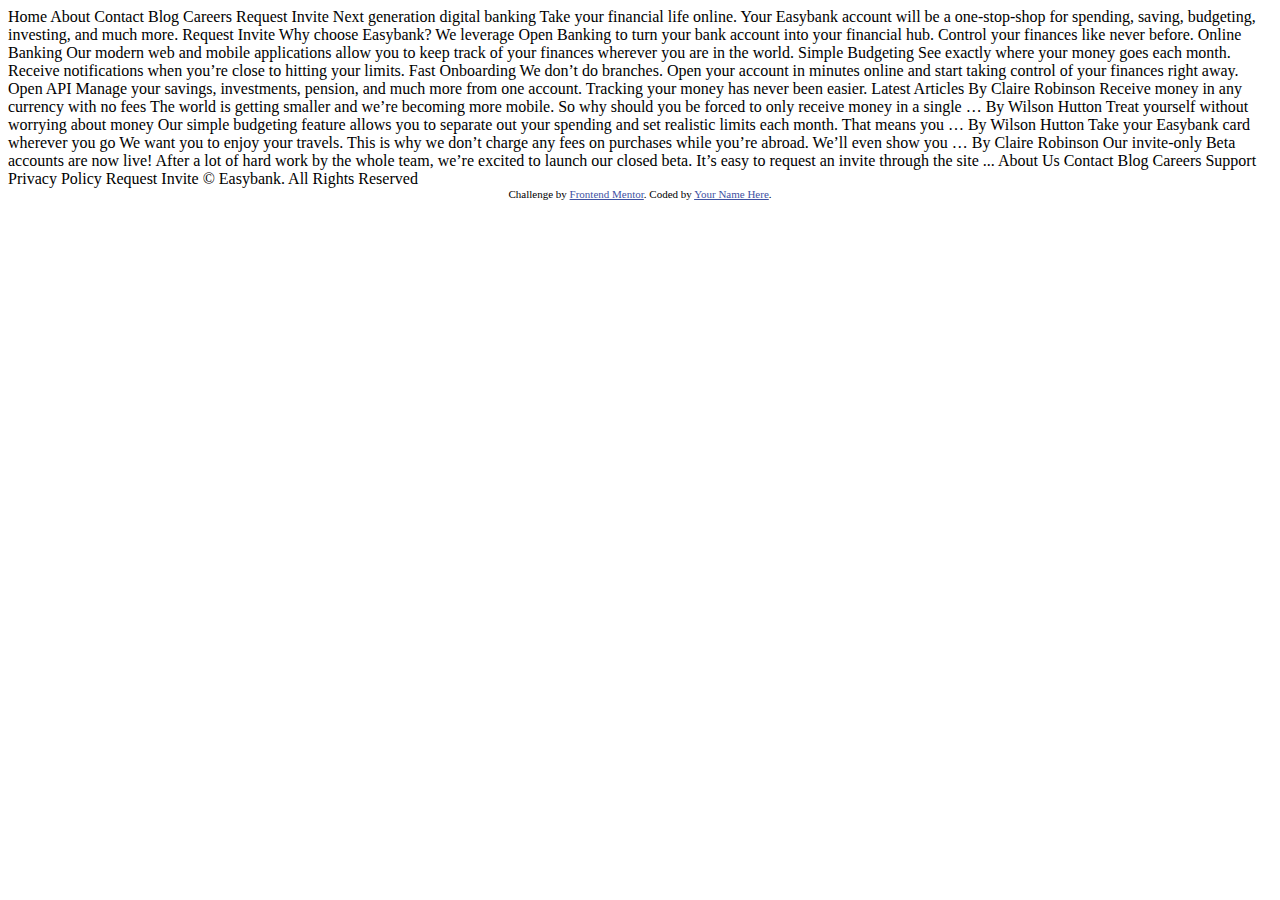
==== easybank-landing-page-master/index.html @ e85b21f3 "Subir archivos para crear repositorio de practica de maquetado" ====
<!DOCTYPE html>
<html lang="en">
<head>
  <meta charset="UTF-8">
  <meta name="viewport" content="width=device-width, initial-scale=1.0"> <!-- displays site properly based on user's device -->

  <link rel="icon" type="image/png" sizes="32x32" href="./images/favicon-32x32.png">
  
  <title>Frontend Mentor | Easybank landing page</title>

  <!-- Feel free to remove these styles or customise in your own stylesheet 👍 -->
  <style>
    .attribution { font-size: 11px; text-align: center; }
    .attribution a { color: hsl(228, 45%, 44%); }
  </style>
</head>
<body>

  Home
  About
  Contact
  Blog
  Careers

  Request Invite



  Next generation digital banking

  Take your financial life online. Your Easybank account will be a one-stop-shop 
  for spending, saving, budgeting, investing, and much more.

  Request Invite



  Why choose Easybank?

  We leverage Open Banking to turn your bank account into your financial hub. Control 
  your finances like never before.

  Online Banking
  Our modern web and mobile applications allow you to keep track of your finances 
  wherever you are in the world.

  Simple Budgeting
  See exactly where your money goes each month. Receive notifications when you’re 
  close to hitting your limits.

  Fast Onboarding
  We don’t do branches. Open your account in minutes online and start taking control 
  of your finances right away.

  Open API
  Manage your savings, investments, pension, and much more from one account. Tracking 
  your money has never been easier.

  

  Latest Articles

  By Claire Robinson
  Receive money in any currency with no fees
  The world is getting smaller and we’re becoming more mobile. So why should you be 
  forced to only receive money in a single …

  By Wilson Hutton
  Treat yourself without worrying about money
  Our simple budgeting feature allows you to separate out your spending and set 
  realistic limits each month. That means you …

  By Wilson Hutton
  Take your Easybank card wherever you go
  We want you to enjoy your travels. This is why we don’t charge any fees on purchases 
  while you’re abroad. We’ll even show you …

  By Claire Robinson
  Our invite-only Beta accounts are now live!
  After a lot of hard work by the whole team, we’re excited to launch our closed beta. 
  It’s easy to request an invite through the site ...

  

  About Us
  Contact
  Blog
  Careers
  Support
  Privacy Policy

  Request Invite

  © Easybank. All Rights Reserved
  
  <div class="attribution">
    Challenge by <a href="https://www.frontendmentor.io?ref=challenge" target="_blank">Frontend Mentor</a>. 
    Coded by <a href="#">Your Name Here</a>.
  </div>
</body>
</html>
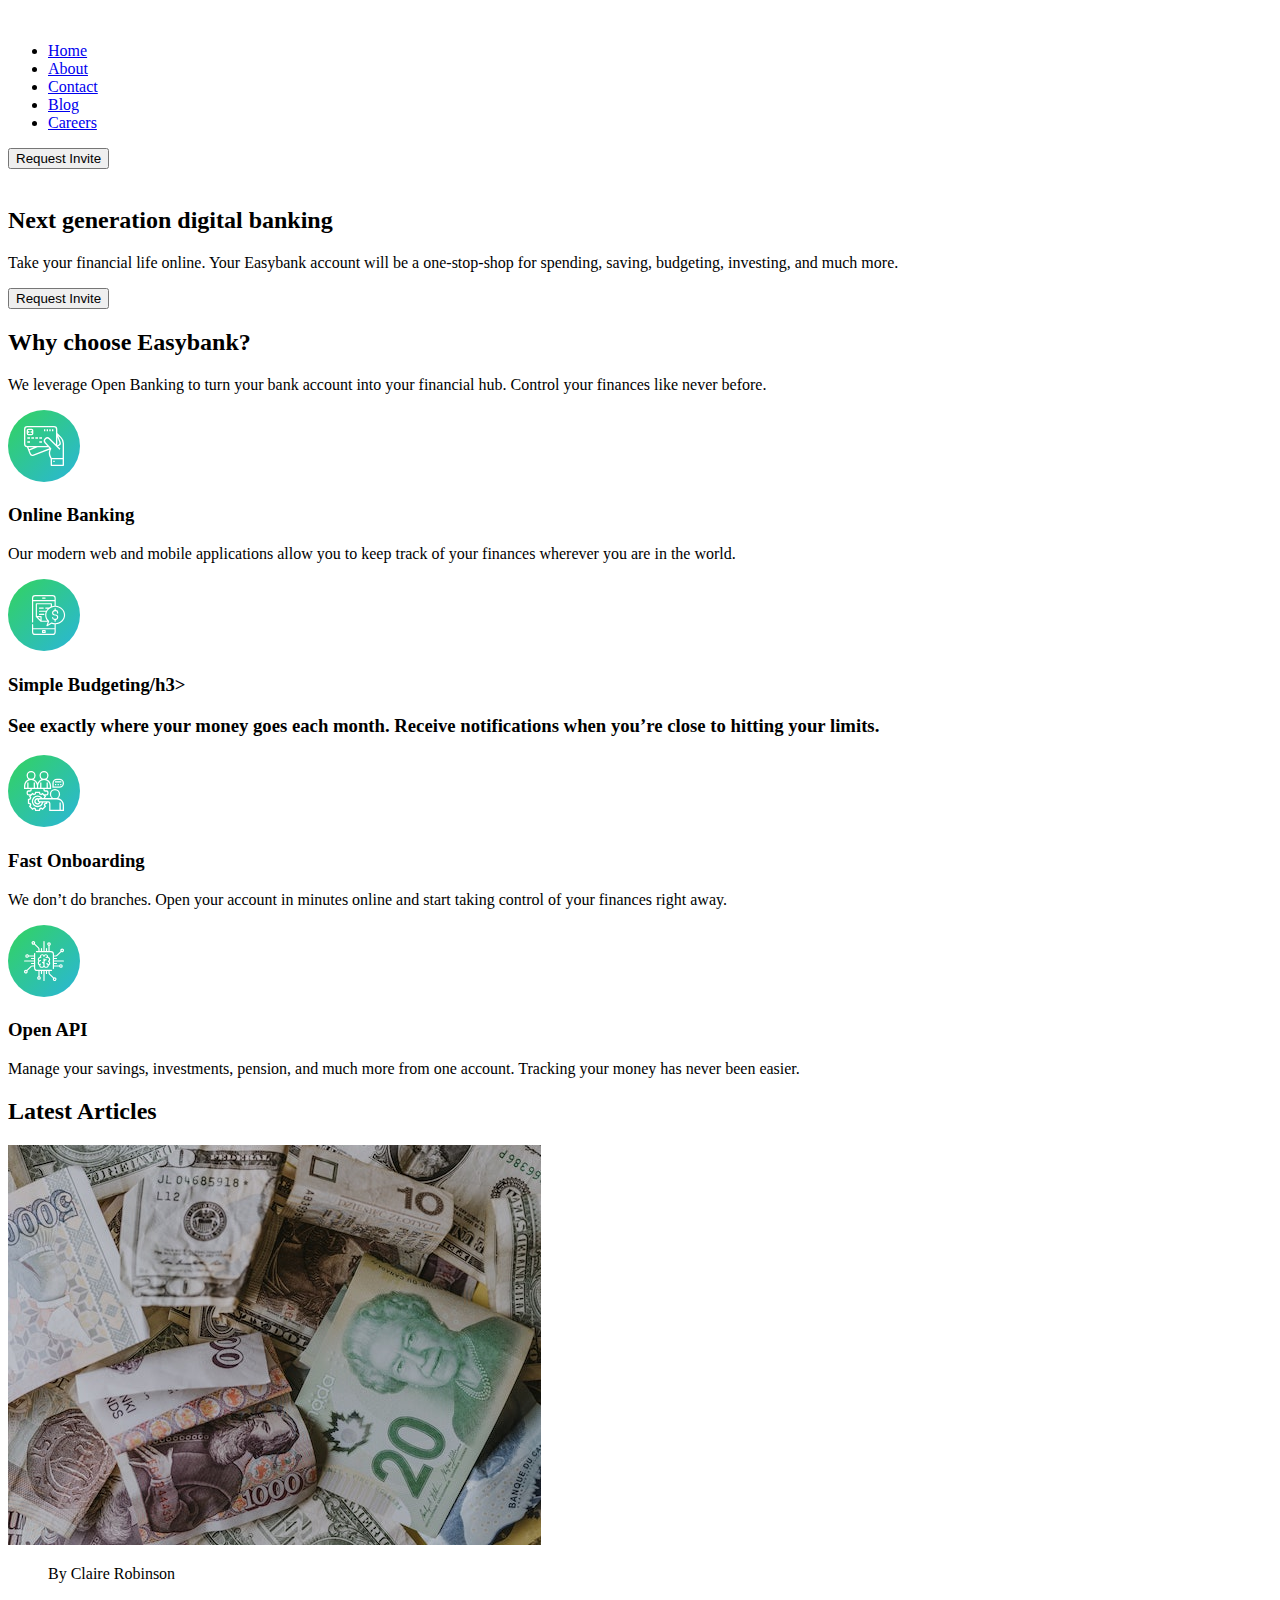
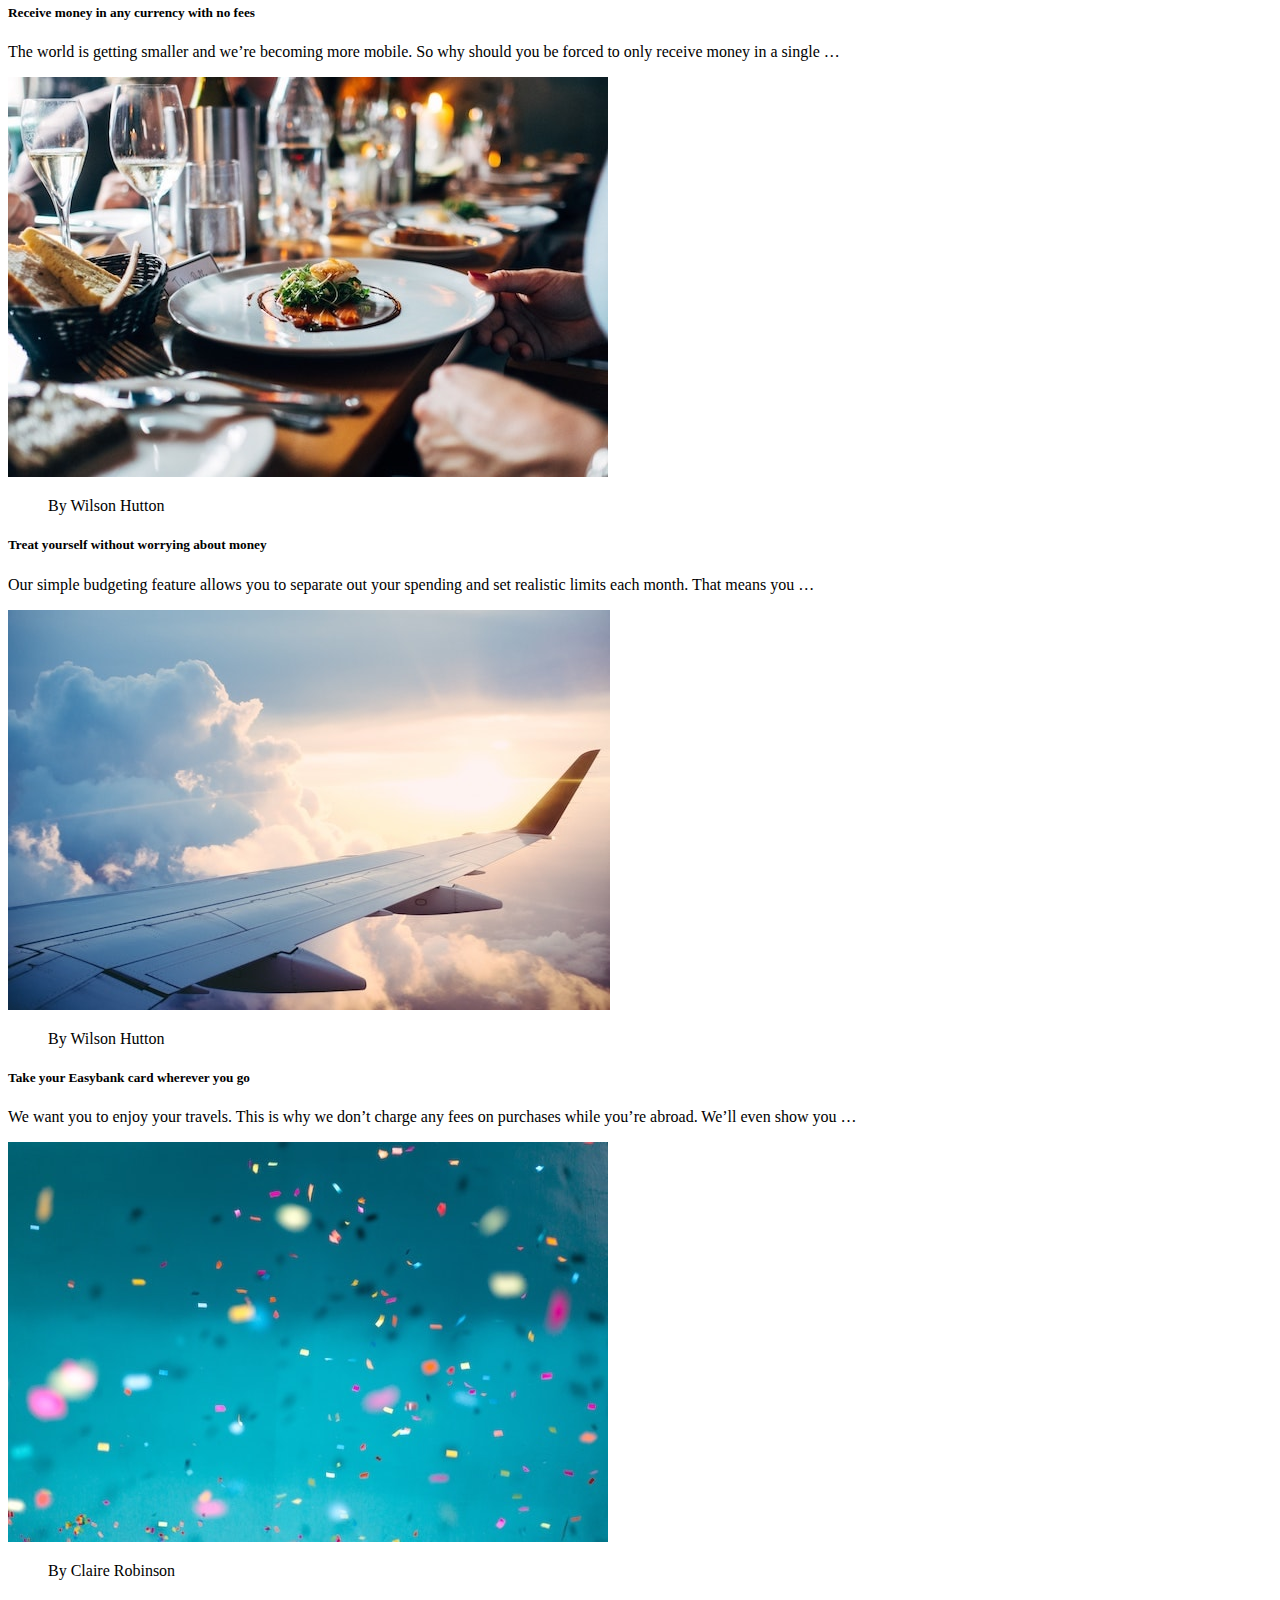
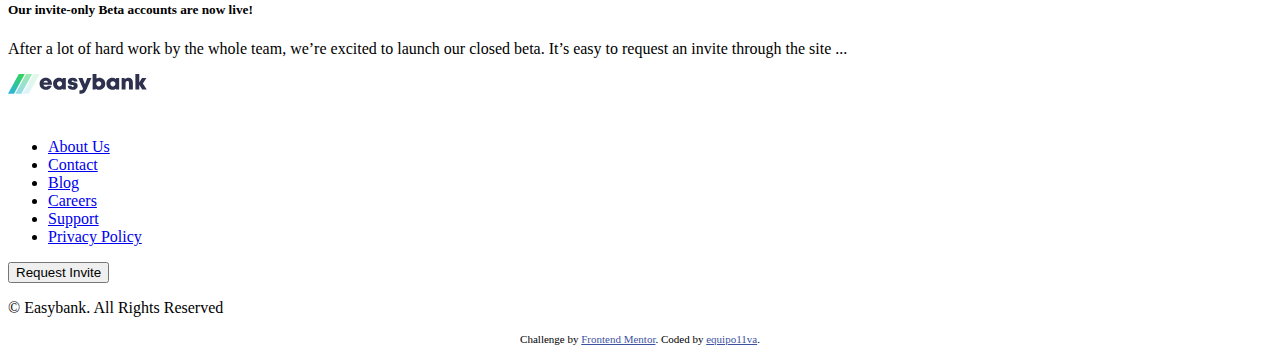
==== commit 1121ed34: "Creacion de carpeta sass y estructura basica en html" ====
--- a/easybank-landing-page-master/index.html
+++ b/easybank-landing-page-master/index.html
@@ -5,6 +5,7 @@
   <meta name="viewport" content="width=device-width, initial-scale=1.0"> <!-- displays site properly based on user's device -->
 
   <link rel="icon" type="image/png" sizes="32x32" href="./images/favicon-32x32.png">
+  <link rel="stylesheet" href="sass/style.css">
   
   <title>Frontend Mentor | Easybank landing page</title>
 
@@ -16,86 +17,158 @@
 </head>
 <body>
 
-  Home
-  About
-  Contact
-  Blog
-  Careers
+  <nav>
+    <div>
+      <div>
+        <img src="" alt="">
+      </div>
+      <div>
+        <ul>
+          <li><a href="#">Home</a></li>
+          <li><a href="#">About</a></li>
+          <li><a href="#">Contact</a></li>
+          <li><a href="#">Blog</a></li>
+          <li><a href="#">Careers</a></li>
+        </ul>
+      </div>
+      <div>
+        <button>Request Invite</button>
+      </div>
+    </div>
+  </nav>
 
-  Request Invite
+  <div>
+    <div>
+      <img src="" alt="">
+    </div>
+    <div>
+      <h2>Next generation digital banking</h2>
+      <p>Take your financial life online. Your Easybank account will be a one-stop-shop 
+        for spending, saving, budgeting, investing, and much more.</p>
+      <button>Request Invite</button>
+    </div>
+  </div>
 
-
-
-  Next generation digital banking
-
-  Take your financial life online. Your Easybank account will be a one-stop-shop 
-  for spending, saving, budgeting, investing, and much more.
-
-  Request Invite
-
-
-
-  Why choose Easybank?
-
-  We leverage Open Banking to turn your bank account into your financial hub. Control 
-  your finances like never before.
-
-  Online Banking
-  Our modern web and mobile applications allow you to keep track of your finances 
-  wherever you are in the world.
-
-  Simple Budgeting
-  See exactly where your money goes each month. Receive notifications when you’re 
-  close to hitting your limits.
-
-  Fast Onboarding
-  We don’t do branches. Open your account in minutes online and start taking control 
-  of your finances right away.
-
-  Open API
-  Manage your savings, investments, pension, and much more from one account. Tracking 
-  your money has never been easier.
+  <div>
+    <h2>
+      Why choose Easybank?
+    </h2>
+    <p>
+      We leverage Open Banking to turn your bank account into your financial hub. Control 
+      your finances like never before.
+    </p>
+  </div>
 
   
+  <div class="wraper-icons">
 
-  Latest Articles
+    <div class="card-icon">
+      <img src="images/icon-online.svg" alt="">
+      <h3>Online Banking</h3>
+      <p>Our modern web and mobile applications allow you to keep track of your finances 
+        wherever you are in the world.</p>
+    </div>
 
-  By Claire Robinson
-  Receive money in any currency with no fees
-  The world is getting smaller and we’re becoming more mobile. So why should you be 
-  forced to only receive money in a single …
+    <div class="card-icon">
+      <img src="images/icon-budgeting.svg" alt="">
+      <h3>Simple Budgeting/h3>
+      <p>See exactly where your money goes each month. Receive notifications when you’re 
+        close to hitting your limits.</p>
+    </div>
 
-  By Wilson Hutton
-  Treat yourself without worrying about money
-  Our simple budgeting feature allows you to separate out your spending and set 
-  realistic limits each month. That means you …
+    <div class="card-icon">
+      <img src="images/icon-onboarding.svg" alt="">
+      <h3>Fast Onboarding</h3>
+      <p>We don’t do branches. Open your account in minutes online and start taking control 
+        of your finances right away.</p>
+    </div>
 
-  By Wilson Hutton
-  Take your Easybank card wherever you go
-  We want you to enjoy your travels. This is why we don’t charge any fees on purchases 
-  while you’re abroad. We’ll even show you …
+    <div class="card-icon">
+      <img src="images/icon-api.svg" alt="">
+      <h3>Open API</h3>
+      <p>Manage your savings, investments, pension, and much more from one account. Tracking 
+        your money has never been easier.</p>
+    </div>
 
-  By Claire Robinson
-  Our invite-only Beta accounts are now live!
-  After a lot of hard work by the whole team, we’re excited to launch our closed beta. 
-  It’s easy to request an invite through the site ...
+  </div>
 
+  <div>
+    <h2>Latest Articles</h2>
+  </div>
+
+  <div class="wraper">
+
+    <div class="card-article">
+      <img src="images/image-currency.jpg" alt="">
+      <blockquote>By Claire Robinson</blockquote>
+      <h5>Receive money in any currency with no fees</h5>
+      <p>The world is getting smaller and we’re becoming more mobile. So why should you be 
+        forced to only receive money in a single …</p>
+    </div>
+
+    <div class="card-article">
+      <img src="images/image-restaurant.jpg" alt="">
+      <blockquote>By Wilson Hutton</blockquote>
+      <h5>Treat yourself without worrying about money</h5>
+      <p>Our simple budgeting feature allows you to separate out your spending and set 
+        realistic limits each month. That means you …</p>
+    </div>
+
+    <div class="card-article">
+      <img src="images/image-plane.jpg" alt="">
+      <blockquote>By Wilson Hutton</blockquote>
+      <h5>Take your Easybank card wherever you go</h5>
+      <p>We want you to enjoy your travels. This is why we don’t charge any fees on purchases 
+        while you’re abroad. We’ll even show you …</p>
+    </div>
+
+    <div class="card-article">
+      <img src="images/image-confetti.jpg" alt="">
+      <blockquote>By Claire Robinson</blockquote>
+      <h5>Our invite-only Beta accounts are now live!</h5>
+      <p>After a lot of hard work by the whole team, we’re excited to launch our closed beta. 
+        It’s easy to request an invite through the site ...</p>
+    </div>
+
+  </div>
+
+  <footer>
+    <div>
+
+      <div>
+        <div><img src="images/logo.svg" alt=""></div>
+        <div>
+          <img src="images/icon-facebook.svg" alt="">
+          <img src="images/icon-youtube.svg" alt="">
+          <img src="images/icon-twitter.svg" alt="">
+          <img src="images/icon-pinterest.svg" alt="">
+          <img src="images/icon-instagram.svg" alt="">
+        </div>
+      </div>
+
+      <div>
+        <ul>
+          <li><a href="#">About Us</a></li>
+          <li><a href="#">Contact</a></li>
+          <li><a href="#">Blog</a></li>
+          <li><a href="#">Careers</a></li>
+          <li><a href="#">Support</a></li>
+          <li><a href="#">Privacy Policy</a></li>
+        </ul>
+      </div>
+
+      <div>
+        <button>Request Invite</button>
+        <p>© Easybank. All Rights Reserved</p>
+      </div>
+
+    </div>
+  </footer>
   
-
-  About Us
-  Contact
-  Blog
-  Careers
-  Support
-  Privacy Policy
-
-  Request Invite
-
-  © Easybank. All Rights Reserved
   
   <div class="attribution">
     Challenge by <a href="https://www.frontendmentor.io?ref=challenge" target="_blank">Frontend Mentor</a>. 
-    Coded by <a href="#">Your Name Here</a>.
+    Coded by <a href="#">equipo11va</a>.
   </div>
 </body>
 </html>--- a/easybank-landing-page-master/sass/style.css
+++ b/easybank-landing-page-master/sass/style.css
@@ -0,0 +1 @@
+/* No CSS *//*# sourceMappingURL=style.css.map */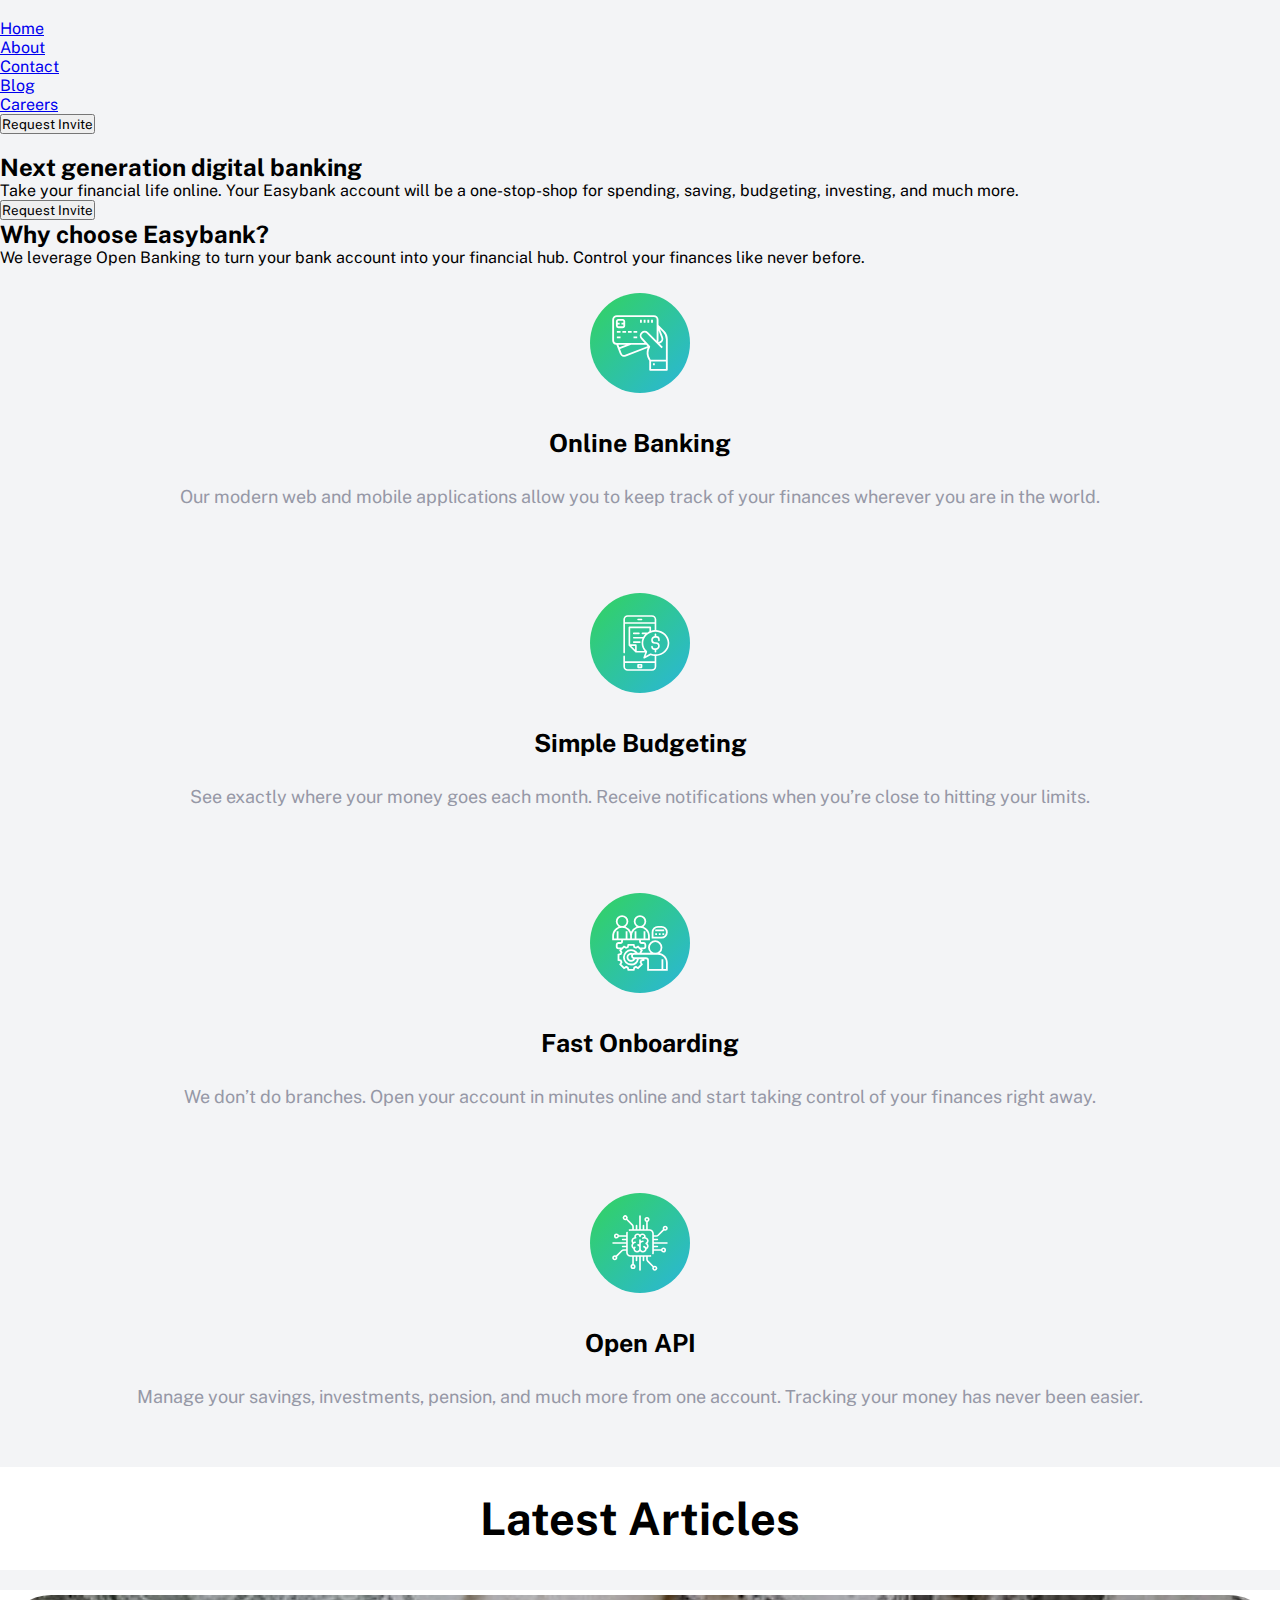
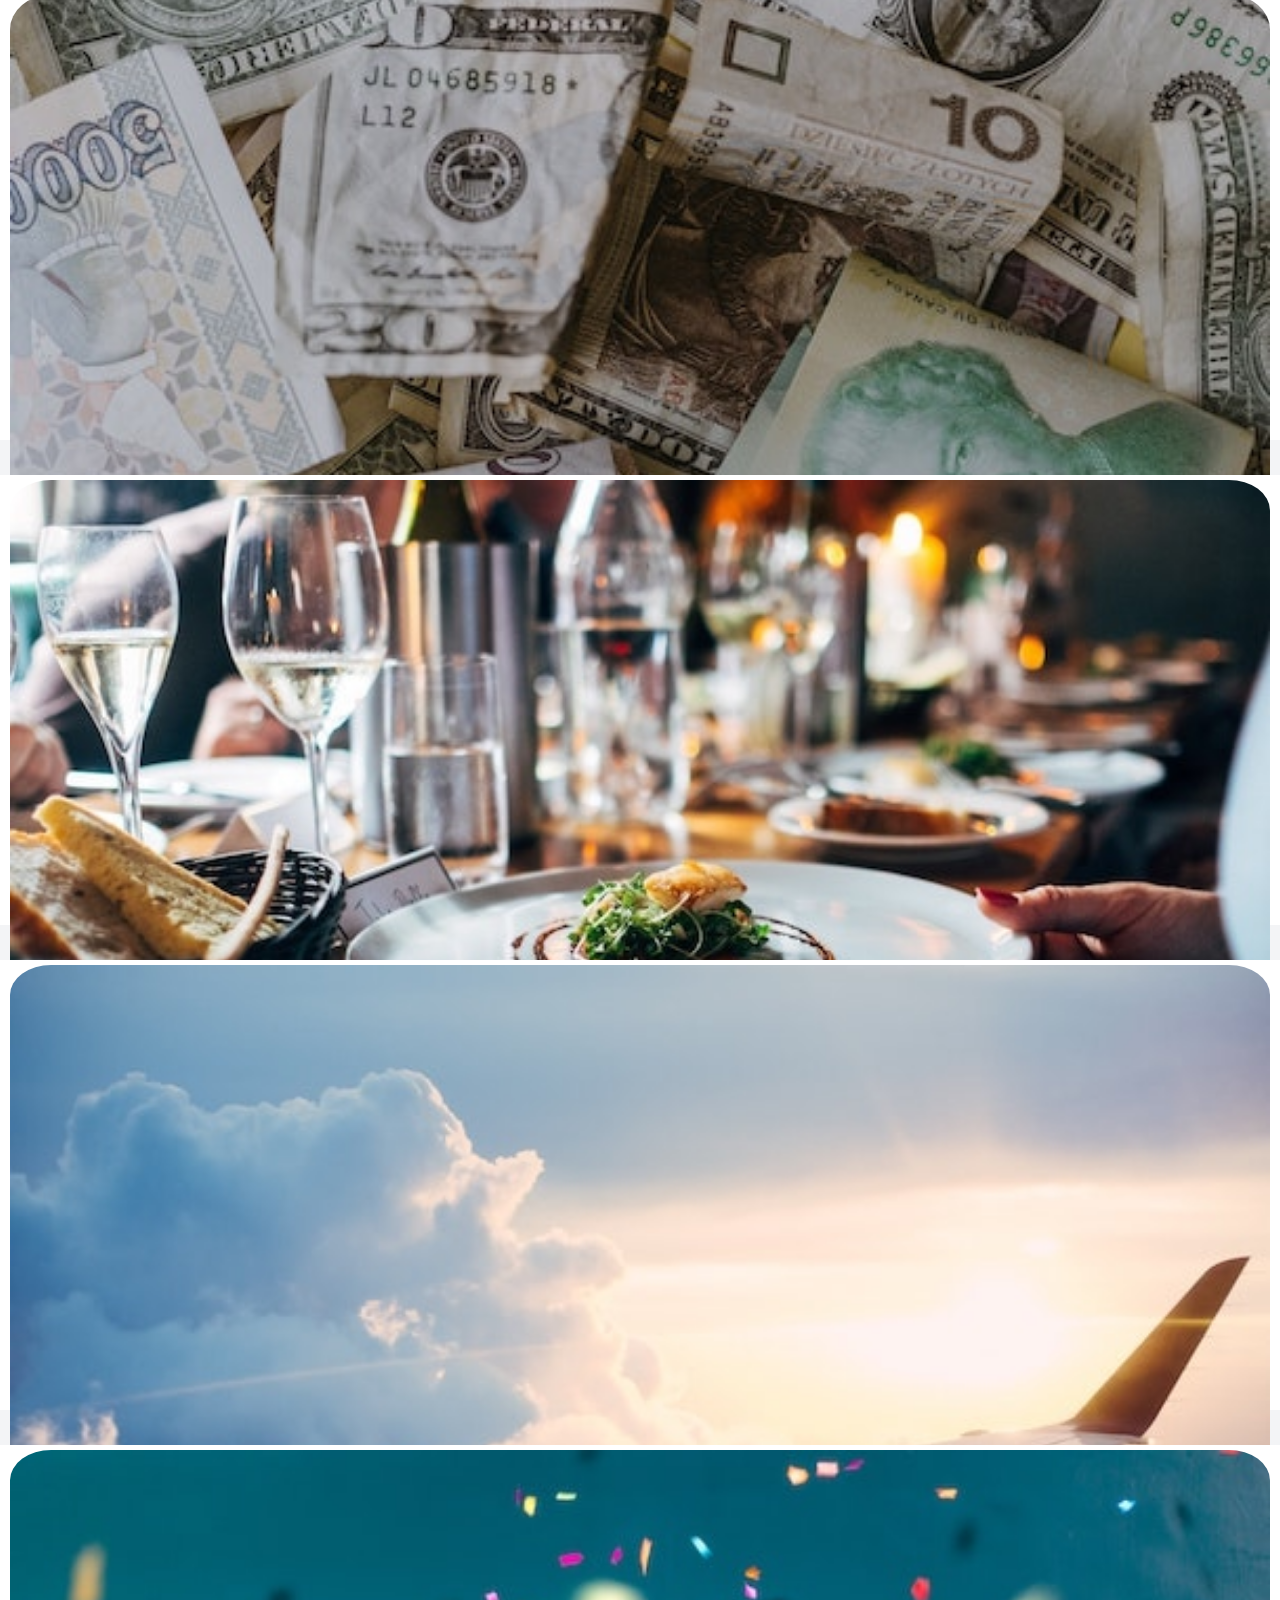
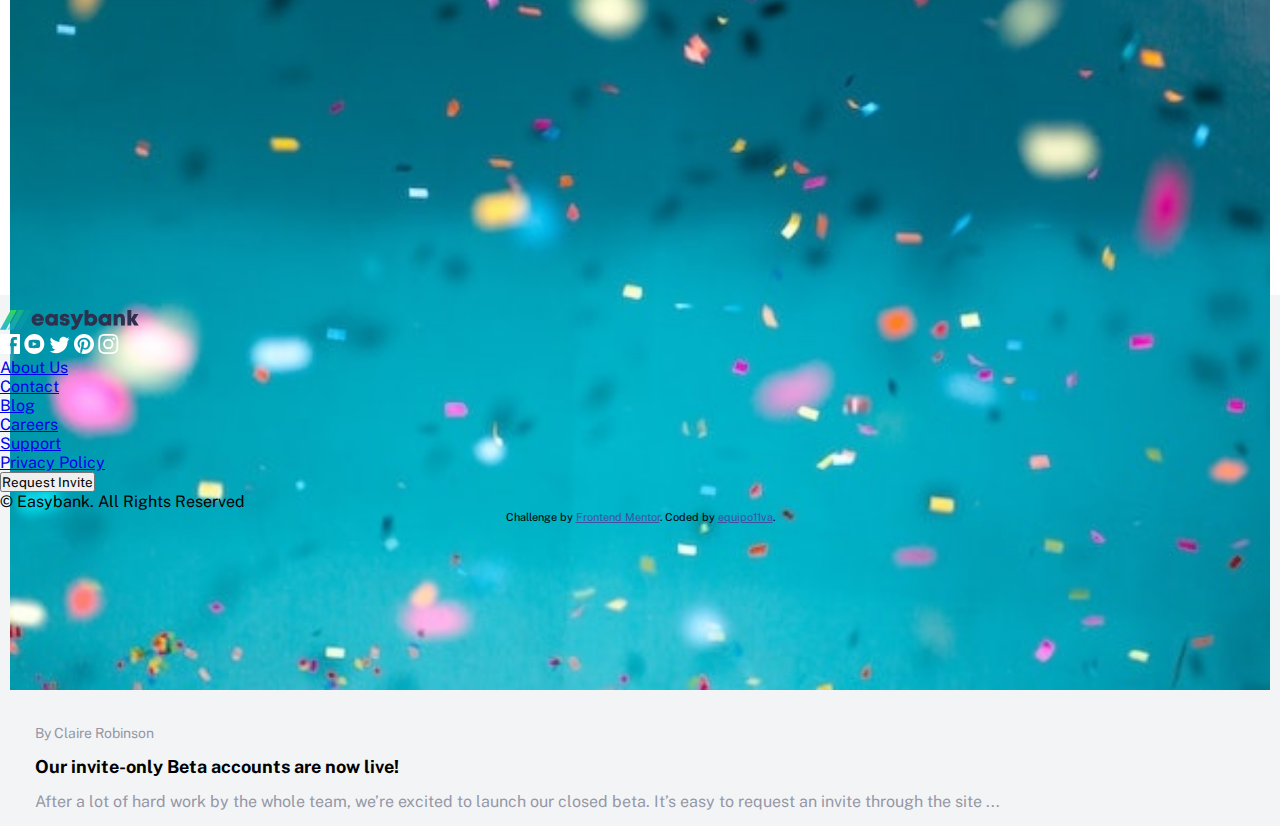
==== commit fafe4d66: "Actualizar archivos con las cars de icons y articles terminadas" ====
--- a/easybank-landing-page-master/index.html
+++ b/easybank-landing-page-master/index.html
@@ -3,6 +3,9 @@
 <head>
   <meta charset="UTF-8">
   <meta name="viewport" content="width=device-width, initial-scale=1.0"> <!-- displays site properly based on user's device -->
+  <link rel="preconnect" href="https://fonts.gstatic.com">
+  <link href="https://fonts.googleapis.com/css2?family=Public+Sans:wght@300;400;700&display=swap" rel="stylesheet">
+
 
   <link rel="icon" type="image/png" sizes="32x32" href="./images/favicon-32x32.png">
   <link rel="stylesheet" href="sass/style.css">
@@ -60,39 +63,35 @@
   </div>
 
   
-  <div class="wraper-icons">
+  <div class="wraper">
 
     <div class="card-icon">
       <img src="images/icon-online.svg" alt="">
       <h3>Online Banking</h3>
-      <p>Our modern web and mobile applications allow you to keep track of your finances 
-        wherever you are in the world.</p>
+      <p>Our modern web and mobile applications allow you to keep track of your finances wherever you are in the world.</p>
     </div>
 
     <div class="card-icon">
       <img src="images/icon-budgeting.svg" alt="">
-      <h3>Simple Budgeting/h3>
-      <p>See exactly where your money goes each month. Receive notifications when you’re 
-        close to hitting your limits.</p>
+      <h3>Simple Budgeting</h3>
+      <p>See exactly where your money goes each month. Receive notifications when you’re close to hitting your limits.</p>
     </div>
 
     <div class="card-icon">
       <img src="images/icon-onboarding.svg" alt="">
       <h3>Fast Onboarding</h3>
-      <p>We don’t do branches. Open your account in minutes online and start taking control 
-        of your finances right away.</p>
+      <p>We don’t do branches. Open your account in minutes online and start taking control of your finances right away.</p>
     </div>
 
     <div class="card-icon">
       <img src="images/icon-api.svg" alt="">
       <h3>Open API</h3>
-      <p>Manage your savings, investments, pension, and much more from one account. Tracking 
-        your money has never been easier.</p>
+      <p>Manage your savings, investments, pension, and much more from one account. Tracking your money has never been easier.</p>
     </div>
 
   </div>
 
-  <div>
+  <div class="title">
     <h2>Latest Articles</h2>
   </div>
 
@@ -102,32 +101,28 @@
       <img src="images/image-currency.jpg" alt="">
       <blockquote>By Claire Robinson</blockquote>
       <h5>Receive money in any currency with no fees</h5>
-      <p>The world is getting smaller and we’re becoming more mobile. So why should you be 
-        forced to only receive money in a single …</p>
+      <p>The world is getting smaller and we’re becoming more mobile. So why should you be forced to only receive money in a single …</p>
     </div>
 
     <div class="card-article">
       <img src="images/image-restaurant.jpg" alt="">
       <blockquote>By Wilson Hutton</blockquote>
       <h5>Treat yourself without worrying about money</h5>
-      <p>Our simple budgeting feature allows you to separate out your spending and set 
-        realistic limits each month. That means you …</p>
+      <p>Our simple budgeting feature allows you to separate out your spending and set realistic limits each month. That means you …</p>
     </div>
 
     <div class="card-article">
       <img src="images/image-plane.jpg" alt="">
       <blockquote>By Wilson Hutton</blockquote>
       <h5>Take your Easybank card wherever you go</h5>
-      <p>We want you to enjoy your travels. This is why we don’t charge any fees on purchases 
-        while you’re abroad. We’ll even show you …</p>
+      <p>We want you to enjoy your travels. This is why we don’t charge any fees on purchases while you’re abroad. We’ll even show you …</p>
     </div>
 
     <div class="card-article">
       <img src="images/image-confetti.jpg" alt="">
       <blockquote>By Claire Robinson</blockquote>
       <h5>Our invite-only Beta accounts are now live!</h5>
-      <p>After a lot of hard work by the whole team, we’re excited to launch our closed beta. 
-        It’s easy to request an invite through the site ...</p>
+      <p>After a lot of hard work by the whole team, we’re excited to launch our closed beta. It’s easy to request an invite through the site ...</p>
     </div>
 
   </div>
--- a/easybank-landing-page-master/sass/style.css
+++ b/easybank-landing-page-master/sass/style.css
@@ -1 +1,213 @@
-/* No CSS *//*# sourceMappingURL=style.css.map */+* {
+  -webkit-box-sizing: border-box;
+          box-sizing: border-box;
+  font-family: 'Public Sans', sans-serif;
+  padding: 0;
+  margin: 0;
+}
+
+body {
+  background-color: #f3f4f6;
+}
+
+.wraper {
+  display: -webkit-box;
+  display: -ms-flexbox;
+  display: flex;
+  -webkit-box-orient: vertical;
+  -webkit-box-direction: normal;
+      -ms-flex-direction: column;
+          flex-direction: column;
+  -ms-flex-line-pack: center;
+      align-content: center;
+  width: 100vw;
+}
+
+.wraper .card-icon {
+  width: 100vw;
+  height: 300px;
+  display: -webkit-box;
+  display: -ms-flexbox;
+  display: flex;
+  -webkit-box-orient: vertical;
+  -webkit-box-direction: normal;
+      -ms-flex-direction: column;
+          flex-direction: column;
+  -webkit-box-pack: center;
+      -ms-flex-pack: center;
+          justify-content: center;
+  -webkit-box-align: center;
+      -ms-flex-align: center;
+          align-items: center;
+}
+
+.wraper .card-icon img {
+  width: 100px;
+  padding-bottom: 35px;
+}
+
+.wraper .card-icon h3 {
+  font-weight: 700;
+  font-size: 25px;
+  padding-bottom: 20px;
+}
+
+.wraper .card-icon p {
+  color: #9698a6;
+  font-size: 18px;
+  text-align: center;
+  padding: 5px 15px 30px;
+  line-height: 28px;
+}
+
+.wraper .card-article {
+  background-color: white;
+  width: 100vw;
+  height: 450px;
+  display: -webkit-box;
+  display: -ms-flexbox;
+  display: flex;
+  -webkit-box-orient: vertical;
+  -webkit-box-direction: normal;
+      -ms-flex-direction: column;
+          flex-direction: column;
+  -ms-flex-line-pack: center;
+      align-content: center;
+  margin-top: 20px;
+  margin-bottom: 15px;
+}
+
+.wraper .card-article img {
+  width: 100%;
+  padding: 5px 10px 35px;
+  border-radius: 4% 4% 0 0;
+}
+
+.wraper .card-article blockquote {
+  color: #9698a6;
+  font-size: 14px;
+  padding: 0 35px 15px;
+}
+
+.wraper .card-article h5 {
+  font-size: 18px;
+  padding: 0 35px 15px;
+}
+
+.wraper .card-article p {
+  color: #9698a6;
+  font-size: 16px;
+  padding: 0 35px 15px;
+}
+
+.title {
+  text-align: center;
+  font-size: 30px;
+  font-weight: 400;
+  background-color: white;
+  padding: 25px 0 25px;
+}
+
+@media only screen and (min-width: 1440px) {
+  body {
+    background-color: #f3f4f6;
+  }
+  .wraper {
+    display: -webkit-box;
+    display: -ms-flexbox;
+    display: flex;
+    -webkit-box-orient: horizontal;
+    -webkit-box-direction: normal;
+        -ms-flex-direction: row;
+            flex-direction: row;
+    -ms-flex-line-pack: center;
+        align-content: center;
+    width: 100vw;
+    padding-left: 150px;
+    padding-right: 150px;
+  }
+  .wraper .card-icon {
+    width: 100vw;
+    height: 300px;
+    display: -webkit-box;
+    display: -ms-flexbox;
+    display: flex;
+    -webkit-box-orient: vertical;
+    -webkit-box-direction: normal;
+        -ms-flex-direction: column;
+            flex-direction: column;
+    -webkit-box-pack: center;
+        -ms-flex-pack: center;
+            justify-content: center;
+    -webkit-box-align: start;
+        -ms-flex-align: start;
+            align-items: start;
+    background-color: white;
+    margin-right: 50px;
+  }
+  .wraper .card-icon img {
+    width: 120px;
+    padding: 5px 15px 35px;
+  }
+  .wraper .card-icon h3 {
+    font-weight: 700;
+    font-size: 25px;
+    padding: 5px 15px 20px;
+  }
+  .wraper .card-icon p {
+    color: #9698a6;
+    font-size: 18px;
+    text-align: start;
+    padding: 5px 15px 30px;
+    line-height: 28px;
+  }
+  .wraper .card-article {
+    background-color: white;
+    width: 100vw;
+    height: 450px;
+    display: -webkit-box;
+    display: -ms-flexbox;
+    display: flex;
+    -webkit-box-orient: vertical;
+    -webkit-box-direction: normal;
+        -ms-flex-direction: column;
+            flex-direction: column;
+    -ms-flex-line-pack: center;
+        align-content: center;
+    margin-top: 20px;
+    margin-bottom: 15px;
+    margin-right: 10px;
+    margin-left: 10px;
+  }
+  .wraper .card-article img {
+    width: 100%;
+    padding: 5px 10px 35px;
+    border-radius: 4% 4% 0 0;
+  }
+  .wraper .card-article blockquote {
+    color: #9698a6;
+    font-size: 14px;
+    padding: 0 35px 15px;
+  }
+  .wraper .card-article h5 {
+    font-size: 18px;
+    padding: 0 35px 15px;
+  }
+  .wraper .card-article h5:hover {
+    color: #31d35c;
+    cursor: pointer;
+  }
+  .wraper .card-article p {
+    color: #9698a6;
+    font-size: 16px;
+    padding: 0 35px 15px;
+  }
+  .title {
+    text-align: start;
+    font-size: 30px;
+    font-weight: 400;
+    background-color: white;
+    padding: 25px 150px 25px;
+  }
+}
+/*# sourceMappingURL=style.css.map */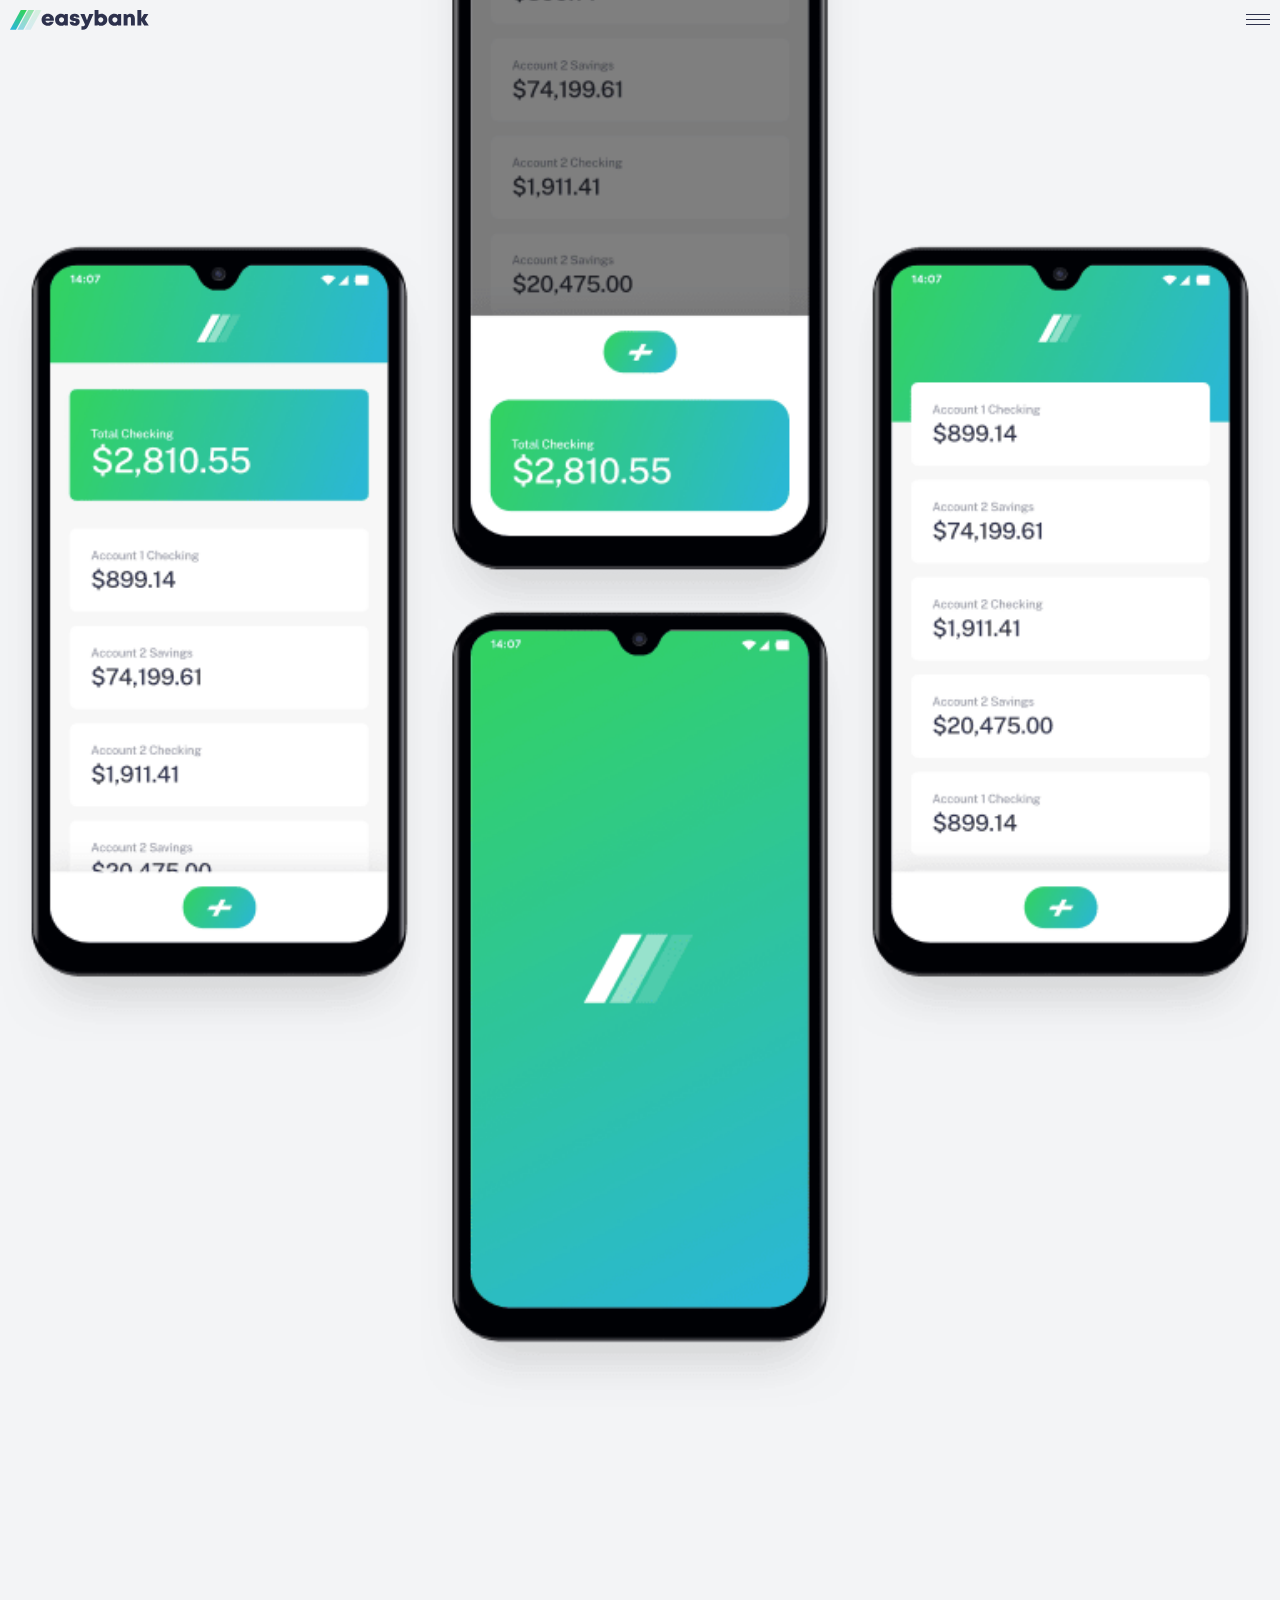
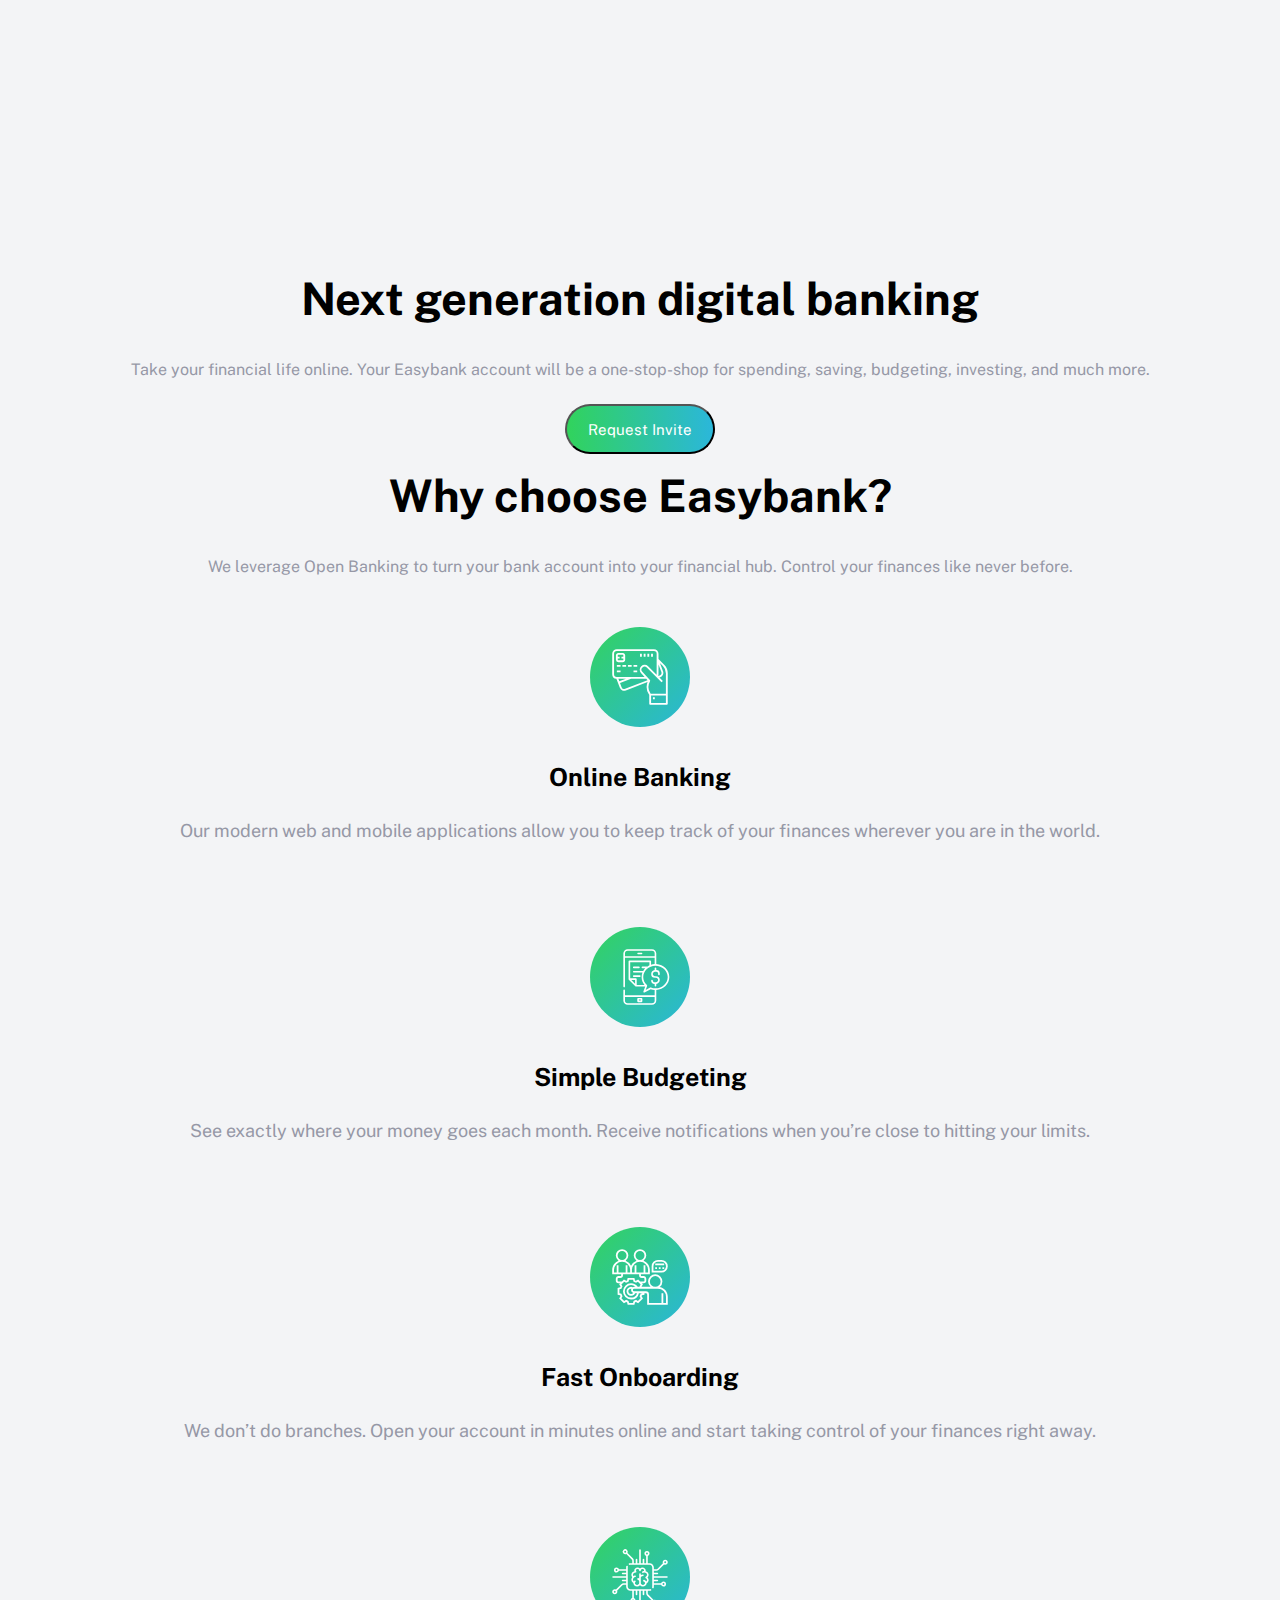
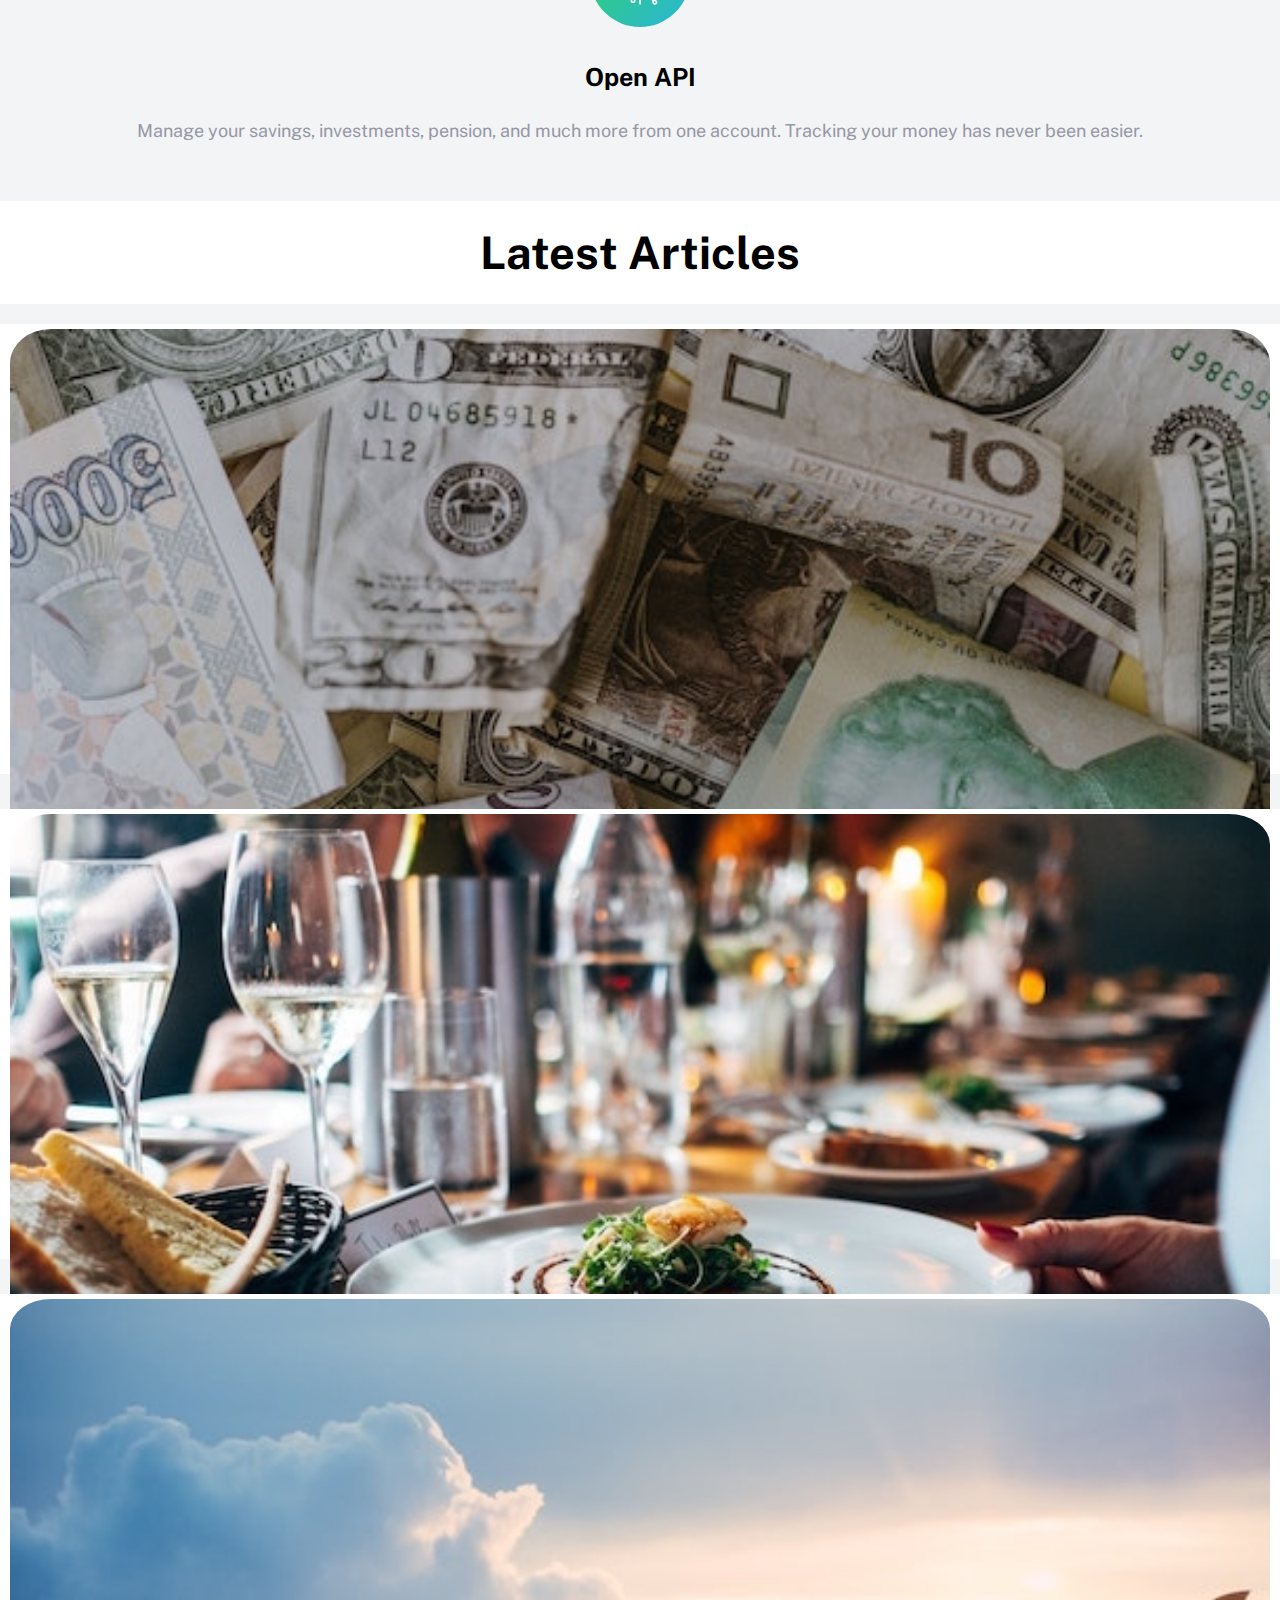
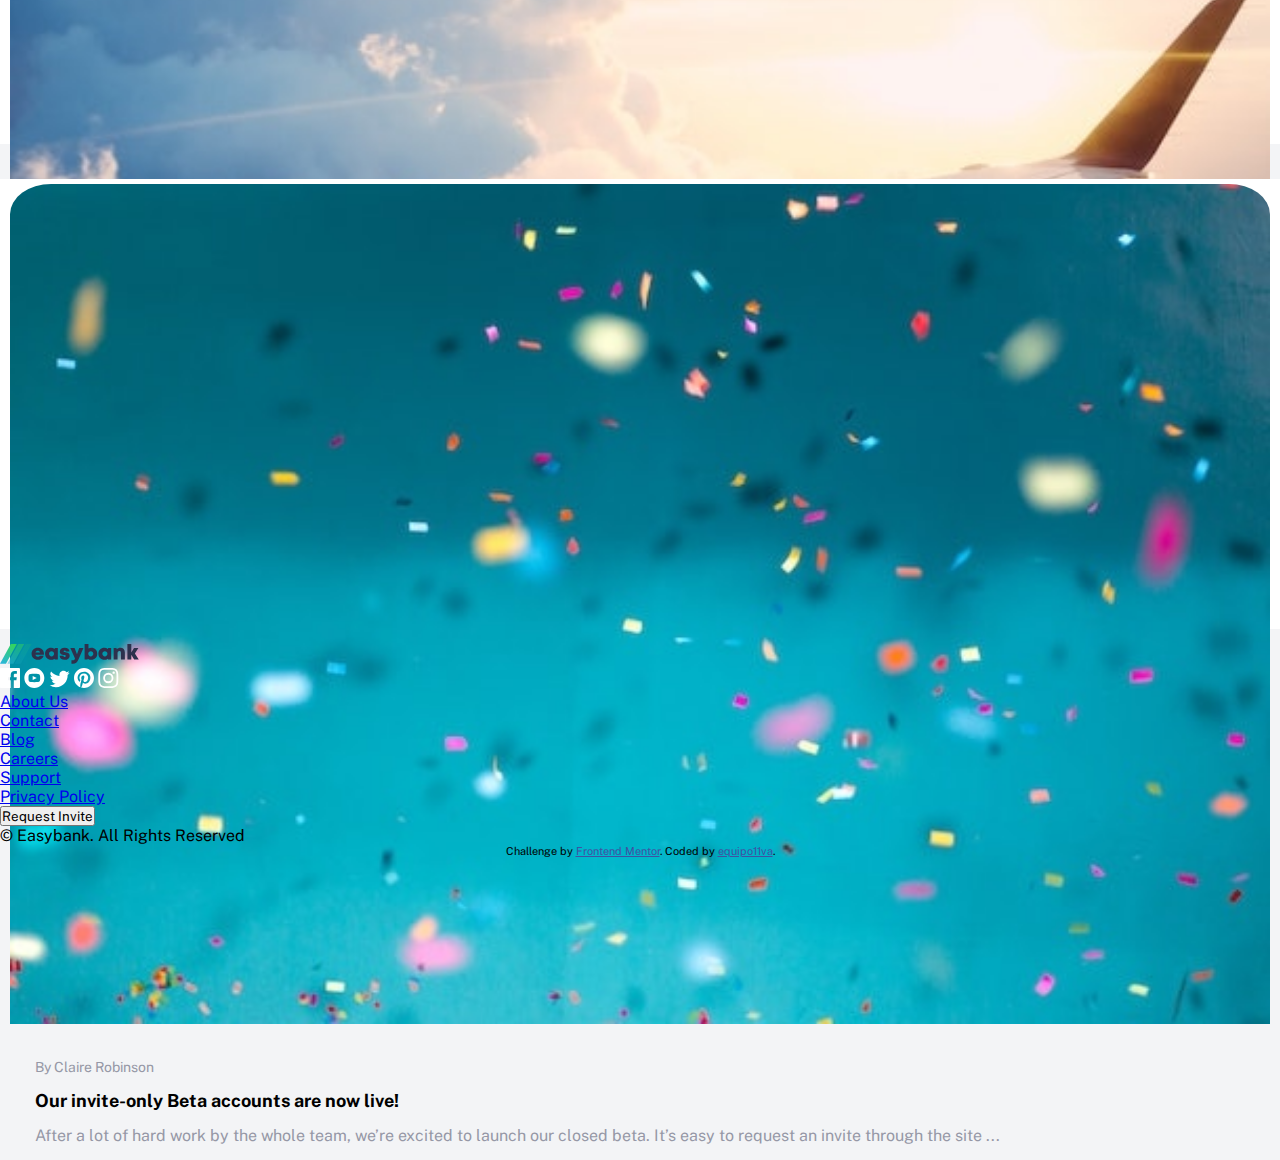
==== commit 162dd5c0: "Subir archivos para desafio de maquetado de dev.to" ====
--- a/easybank-landing-page-master/index.html
+++ b/easybank-landing-page-master/index.html
@@ -22,10 +22,10 @@
 
   <nav>
     <div>
-      <div>
-        <img src="" alt="">
+      <div class="logo">
+        <img src="images/logo.svg" alt="logo">
       </div>
-      <div>
+      <div class="desktop menu-hamburger menu">
         <ul>
           <li><a href="#">Home</a></li>
           <li><a href="#">About</a></li>
@@ -34,33 +34,44 @@
           <li><a href="#">Careers</a></li>
         </ul>
       </div>
-      <div>
+      <div class="mobile">
+        <img src="images/icon-hamburger.svg" alt="menu hamburguesa">
+      </div>
+      <div class="desktop button">
         <button>Request Invite</button>
       </div>
     </div>
   </nav>
 
-  <div>
+  <header>
+    <div class="wrapper">
+
+      <div>
+        <img src="images/image-mockups.png" alt="">
+      </div>
+
+      <div>
+        <h2>Next generation digital banking</h2>
+        <p>Take your financial life online. Your Easybank account will be a one-stop-shop 
+          for spending, saving, budgeting, investing, and much more.</p>
+        <div class="button">
+          <button>Request Invite</button>
+        </div>  
+      </div>
+
+    </div>
+  
     <div>
-      <img src="" alt="">
+      <h2>
+        Why choose Easybank?
+      </h2>
+      <p>
+        We leverage Open Banking to turn your bank account into your financial hub. Control 
+        your finances like never before.
+      </p>
     </div>
-    <div>
-      <h2>Next generation digital banking</h2>
-      <p>Take your financial life online. Your Easybank account will be a one-stop-shop 
-        for spending, saving, budgeting, investing, and much more.</p>
-      <button>Request Invite</button>
-    </div>
-  </div>
-
-  <div>
-    <h2>
-      Why choose Easybank?
-    </h2>
-    <p>
-      We leverage Open Banking to turn your bank account into your financial hub. Control 
-      your finances like never before.
-    </p>
-  </div>
+  </header>
+  
 
   
   <div class="wraper">
@@ -159,6 +170,10 @@
 
     </div>
   </footer>
+
+  <div>
+    <path d="M19.099 23.508c0 1.31-.423 2.388-1.27 3.234-.838.839-1.942 1.258-3.312 1.258h-4.403V12.277h4.492c1.31 0 2.385.423 3.224 1.27.846.838 1.269 1.912 1.269 3.223v6.738zm-2.808 0V16.77c0-.562-.187-.981-.562-1.258-.374-.285-.748-.427-1.122-.427h-1.685v10.107h1.684c.375 0 .75-.138 1.123-.415.375-.285.562-.708.562-1.27zM28.185 28h-5.896c-.562 0-1.03-.187-1.404-.561-.375-.375-.562-.843-.562-1.404V14.243c0-.562.187-1.03.562-1.404.374-.375.842-.562 1.404-.562h5.896v2.808H23.13v3.65h3.088v2.808h-3.088v3.65h5.054V28zm7.12 0c-.936 0-1.684-.655-2.246-1.965l-3.65-13.758h3.089l2.807 10.804 2.808-10.804H41.2l-3.65 13.758C36.99 27.345 36.241 28 35.305 28z" style="fill: var(--base-inverted);"></path>
+  </div>
   
   
   <div class="attribution">
--- a/easybank-landing-page-master/sass/style.css
+++ b/easybank-landing-page-master/sass/style.css
@@ -10,6 +10,114 @@
   background-color: #f3f4f6;
 }
 
+.button {
+  width: 15%;
+}
+
+.button button {
+  background-image: -webkit-gradient(linear, left top, right top, from(#31d35c), to(#2bb7da));
+  background-image: linear-gradient(to right, #31d35c, #2bb7da);
+  width: 150px;
+  height: 50px;
+  border-radius: 25px;
+  color: white;
+  font-size: 15px;
+}
+
+.button button:hover {
+  -webkit-filter: invert(10%);
+          filter: invert(10%);
+  cursor: pointer;
+}
+
+.mobile {
+  display: block;
+}
+
+.desktop {
+  display: none;
+}
+
+nav > div {
+  display: -webkit-box;
+  display: -ms-flexbox;
+  display: flex;
+  -webkit-box-orient: horizontal;
+  -webkit-box-direction: normal;
+      -ms-flex-direction: row;
+          flex-direction: row;
+  -webkit-box-pack: justify;
+      -ms-flex-pack: justify;
+          justify-content: space-between;
+}
+
+nav {
+  margin: 10px;
+}
+
+nav .menu-hamburger {
+  display: -webkit-box;
+  display: -ms-flexbox;
+  display: flex;
+  -webkit-box-orient: vertical;
+  -webkit-box-direction: normal;
+      -ms-flex-direction: column;
+          flex-direction: column;
+  -ms-flex-line-pack: center;
+      align-content: center;
+  width: 85%;
+  display: wrap;
+}
+
+nav .menu-hamburger li {
+  list-style: none;
+  padding: 15px;
+  text-align: center;
+}
+
+nav .menu-hamburger li a {
+  text-decoration: none;
+  font-size: 20px;
+  color: #2d314d;
+}
+
+header div {
+  display: -webkit-box;
+  display: -ms-flexbox;
+  display: flex;
+  -webkit-box-orient: vertical;
+  -webkit-box-direction: normal;
+      -ms-flex-direction: column;
+          flex-direction: column;
+}
+
+header div div img {
+  -webkit-transform: translateY(-450px);
+          transform: translateY(-450px);
+}
+
+header div div h2, header div h2 {
+  font-size: 45px;
+  text-align: center;
+  padding: 15px 25px 35px;
+}
+
+header div div p, header div p {
+  color: #9698a6;
+  text-align: center;
+  padding: 0 30px 25px;
+}
+
+header div .button {
+  width: 100%;
+  display: -webkit-box;
+  display: -ms-flexbox;
+  display: flex;
+  -webkit-box-align: center;
+      -ms-flex-align: center;
+          align-items: center;
+}
+
 .wraper {
   display: -webkit-box;
   display: -ms-flexbox;
@@ -111,6 +219,49 @@
 @media only screen and (min-width: 1440px) {
   body {
     background-color: #f3f4f6;
+  }
+  .mobile {
+    display: none;
+  }
+  .desktop {
+    display: block;
+  }
+  nav {
+    margin: 25px;
+  }
+  nav .logo {
+    width: 30%;
+    display: -webkit-box;
+    display: -ms-flexbox;
+    display: flex;
+    -webkit-box-pack: center;
+        -ms-flex-pack: center;
+            justify-content: center;
+    -webkit-box-align: center;
+        -ms-flex-align: center;
+            align-items: center;
+  }
+  nav .logo img {
+    width: 35%;
+    height: 40%;
+  }
+  nav .menu {
+    width: 50%;
+  }
+  nav .menu ul li a:hover {
+    border-bottom: 3px solid #31d35c;
+  }
+  .menu ul {
+    display: -webkit-box;
+    display: -ms-flexbox;
+    display: flex;
+    -webkit-box-orient: horizontal;
+    -webkit-box-direction: normal;
+        -ms-flex-direction: row;
+            flex-direction: row;
+    -webkit-box-pack: center;
+        -ms-flex-pack: center;
+            justify-content: center;
   }
   .wraper {
     display: -webkit-box;
@@ -161,6 +312,19 @@
     padding: 5px 15px 30px;
     line-height: 28px;
   }
+  .wraper header .wrapper {
+    display: -webkit-box;
+    display: -ms-flexbox;
+    display: flex;
+    -webkit-box-orient: horizontal;
+    -webkit-box-direction: reverse;
+        -ms-flex-direction: row-reverse;
+            flex-direction: row-reverse;
+  }
+  .wraper header .wrapper div img {
+    width: 100%;
+    background-image: url("images/bg-intro-desktop.svg");
+  }
   .wraper .card-article {
     background-color: white;
     width: 100vw;
